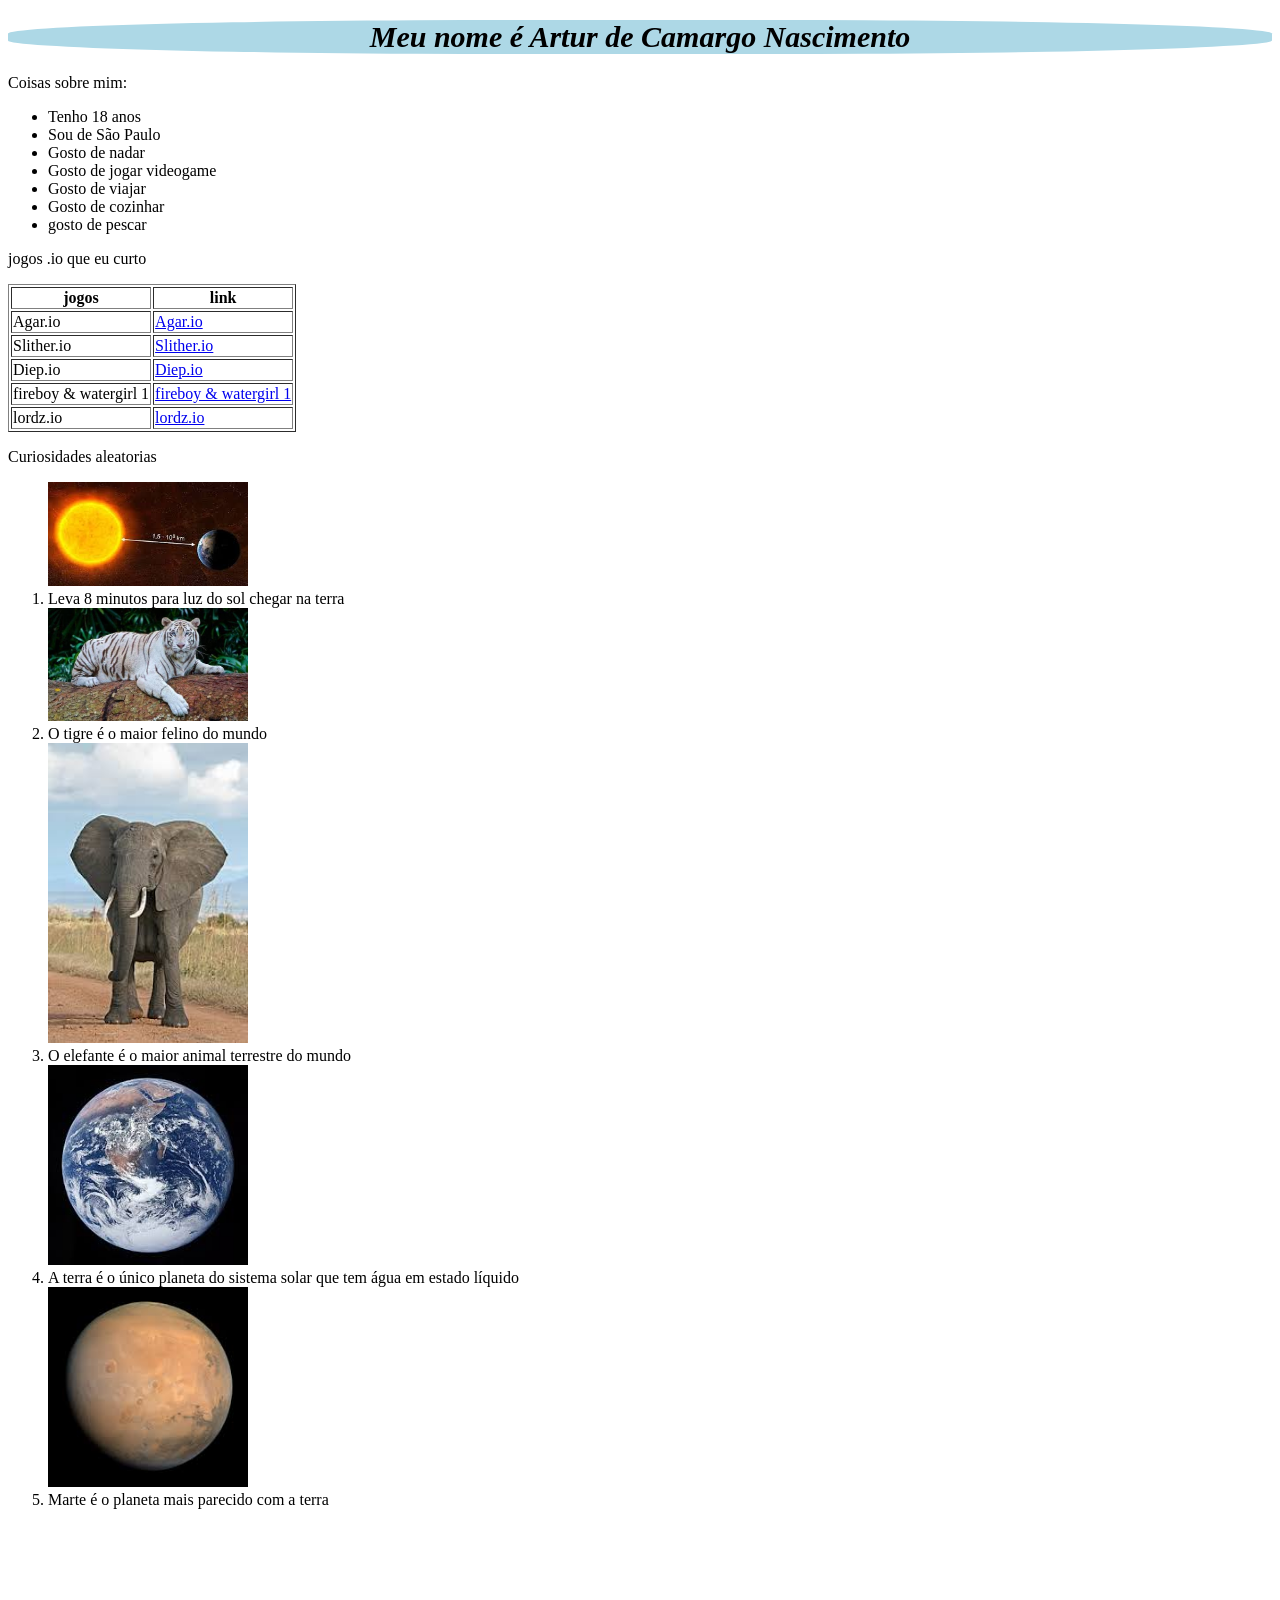
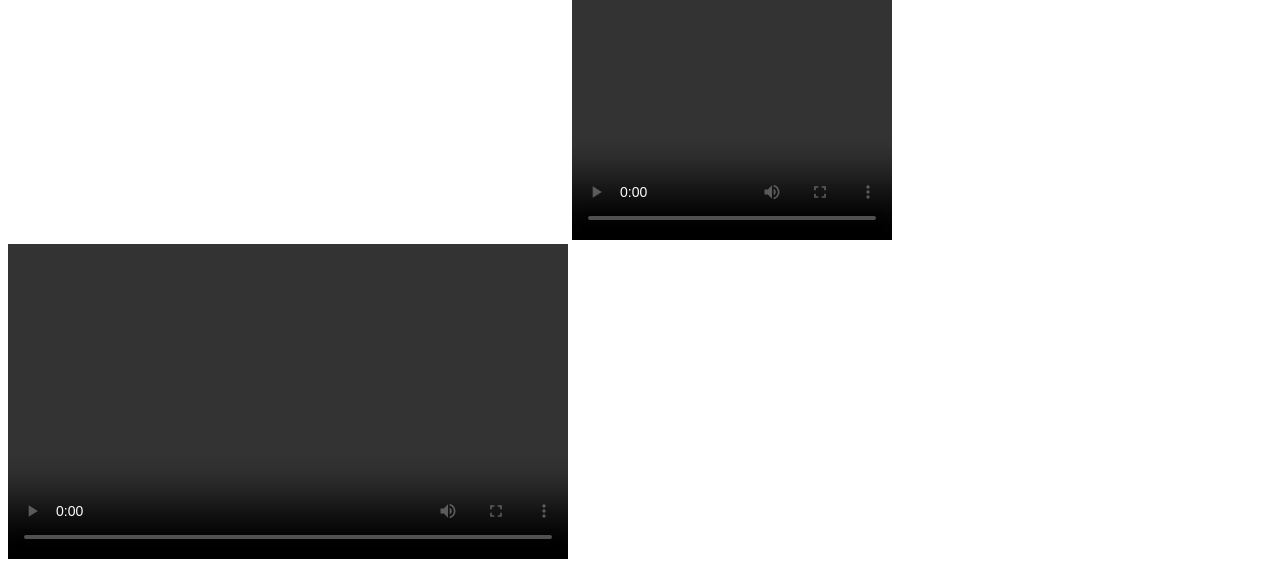
==== atividade1/index.html @ 715ae3c4 "Add files via upload" ====
<!DOCTYPE html>
<html>
<head>
    <meta charset="UTF-8">
    <title>Atividade 1</title>
    <link rel="stylesheet" href="style.css">
</head>
<body>
    <h1 id="h101">Meu nome é Artur de Camargo Nascimento</h1>
    <p>Coisas sobre mim:</p>
    <ul>
        <li>Tenho 18 anos</li>
        <li>Sou de São Paulo</li>
        <li>Gosto de nadar</li>
        <li>Gosto de jogar videogame</li>
        <li>Gosto de viajar</li>
        <li>Gosto de cozinhar</li>
        <li>gosto de pescar</li>
    </ul>
    <p>jogos .io que eu curto</p>
    <table border = "1">
        <tr>
            <th>jogos</th>
            <th>link</th>
        </tr>
        <tr>
            <td>Agar.io</td>
            <td><a href="https://agar.io/">Agar.io</a></td>
        </tr>
        <tr>
            <td>Slither.io</td>
            <td><a href="https://slither.io/">Slither.io</a></td>
        </tr>
        <tr>
            <td>Diep.io</td>
            <td><a href="https://diep.io/">Diep.io</a></td>
        </tr>
        <tr>
            <td>fireboy & watergirl 1 </td>
            <td><a href="https://www.friv.com/z/games/fireboyandwatergirlforest/game.html?f">fireboy & watergirl 1</a></td>
        </tr>
        <tr>
            <td>lordz.io </td>
            <td><a href="https://lordz-io.com/">lordz.io</a></td>
    </table>
    <p>Curiosidades aleatorias</p>
    <ol>
        <a href = "imagens/Sol.jfif" target = "_blank"><img src = "imagens/Sol.jfif" alt = "sol" width = "200"></a>
        <li>Leva 8 minutos para luz do sol chegar na terra</li> 
        <a href = "imagens/tigre.jfif"  target = "_blank"><img src = "imagens/tigre.jfif" alt = "tigre" width = "200"></a>
        <li>O tigre é o maior felino do mundo</li>
        <a href = "imagens/elefante.jfif"  target = "_blank"><img src = "imagens/elefante.jfif" alt = "elefante" width = "200"></a>
        <li>O elefante é o maior animal terrestre do mundo</li>
        <a href = "imagens/planeta terra.jfif"  target = "_blank"><img src = "imagens/planeta terra.jfif" alt = "planeta terra" width = "200"></a>
        <li>A terra é o único planeta do sistema solar que tem água em estado líquido</li>
         <a href = "imagens/planeta marte.jfif"  target = "_blank"><img src = "imagens/planeta marte.jfif" alt = "planeta marte" width = "200"></a>
        <li>Marte é o planeta mais parecido com a terra</li>
    </ol>
    <iframe width="560" height="315" src="https://www.google.com/maps/embed?pb=!1m18!1m12!1m3!1d3657.204049568279!2d-46.63330799999999!3d-23.550520000000004!2m3!1f0!2f0!3f0!3m2!1i1024!2i768!4f13.1!3m3!1m2!1s0x94c2e5b8c8c8c8c8%3A0x9a7b7b7b7b7b7b7b!2sS%C3%A3o%20Paulo%2C%20SP%2C%20Brasil!5e0!3m2!1spt-BR!2sbr" title="Google Maps" frameborder="0" allow="accelerometer; autoplay; clipboard-write; encrypted-media; gyroscope; picture-in-picture" allowfullscreen></iframe>
    <video width="320" height="240" controls>
        <source src="imagens/YTDown.com_YouTube_Study-with-Mr-Capy-2-Hours-Pomodoro-50-m_Media_eJg0h643V68_001_1080p.mp4" type="video/mp4">
        Seu navegador não suporta o elemento de vídeo.
    </video>
    <video width="560" height="315" controls>
        <source src="imagens/YTDown.com_YouTube_A-ILHA-com-UM-MILHAO-de-PINGUINS-Borave_Media_FM_Wm28CUTA_001_1080p.mp4" type="video/mp4">
        Seu navegador não suporta o elemento de vídeo. 
    </video>
</body>
</html>
---- atividade1/style.css ----
#h101{
    color: black;
    font-size: 30px;
    font-style: italic;
    background-color: lightblue;
    text-align: center;
    border-radius: 40%;
    border-spacing: 10px;
    
}
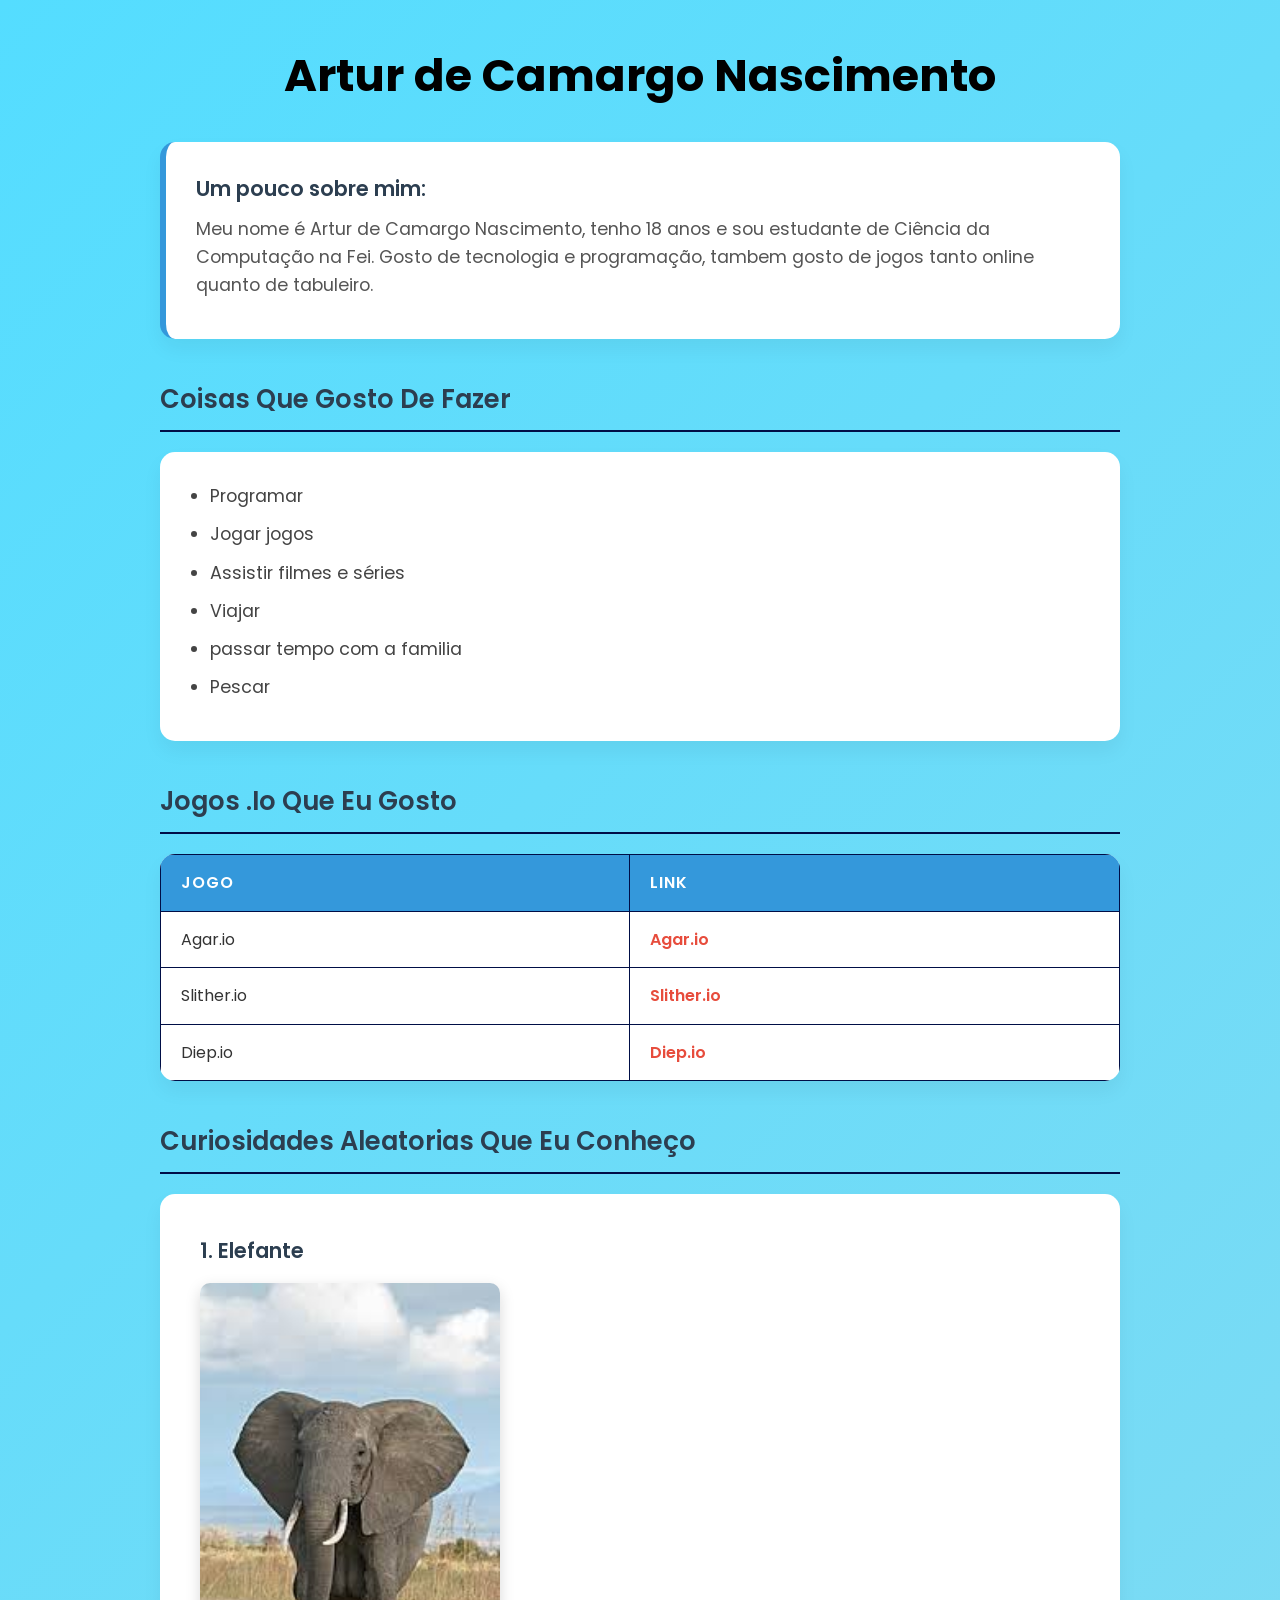
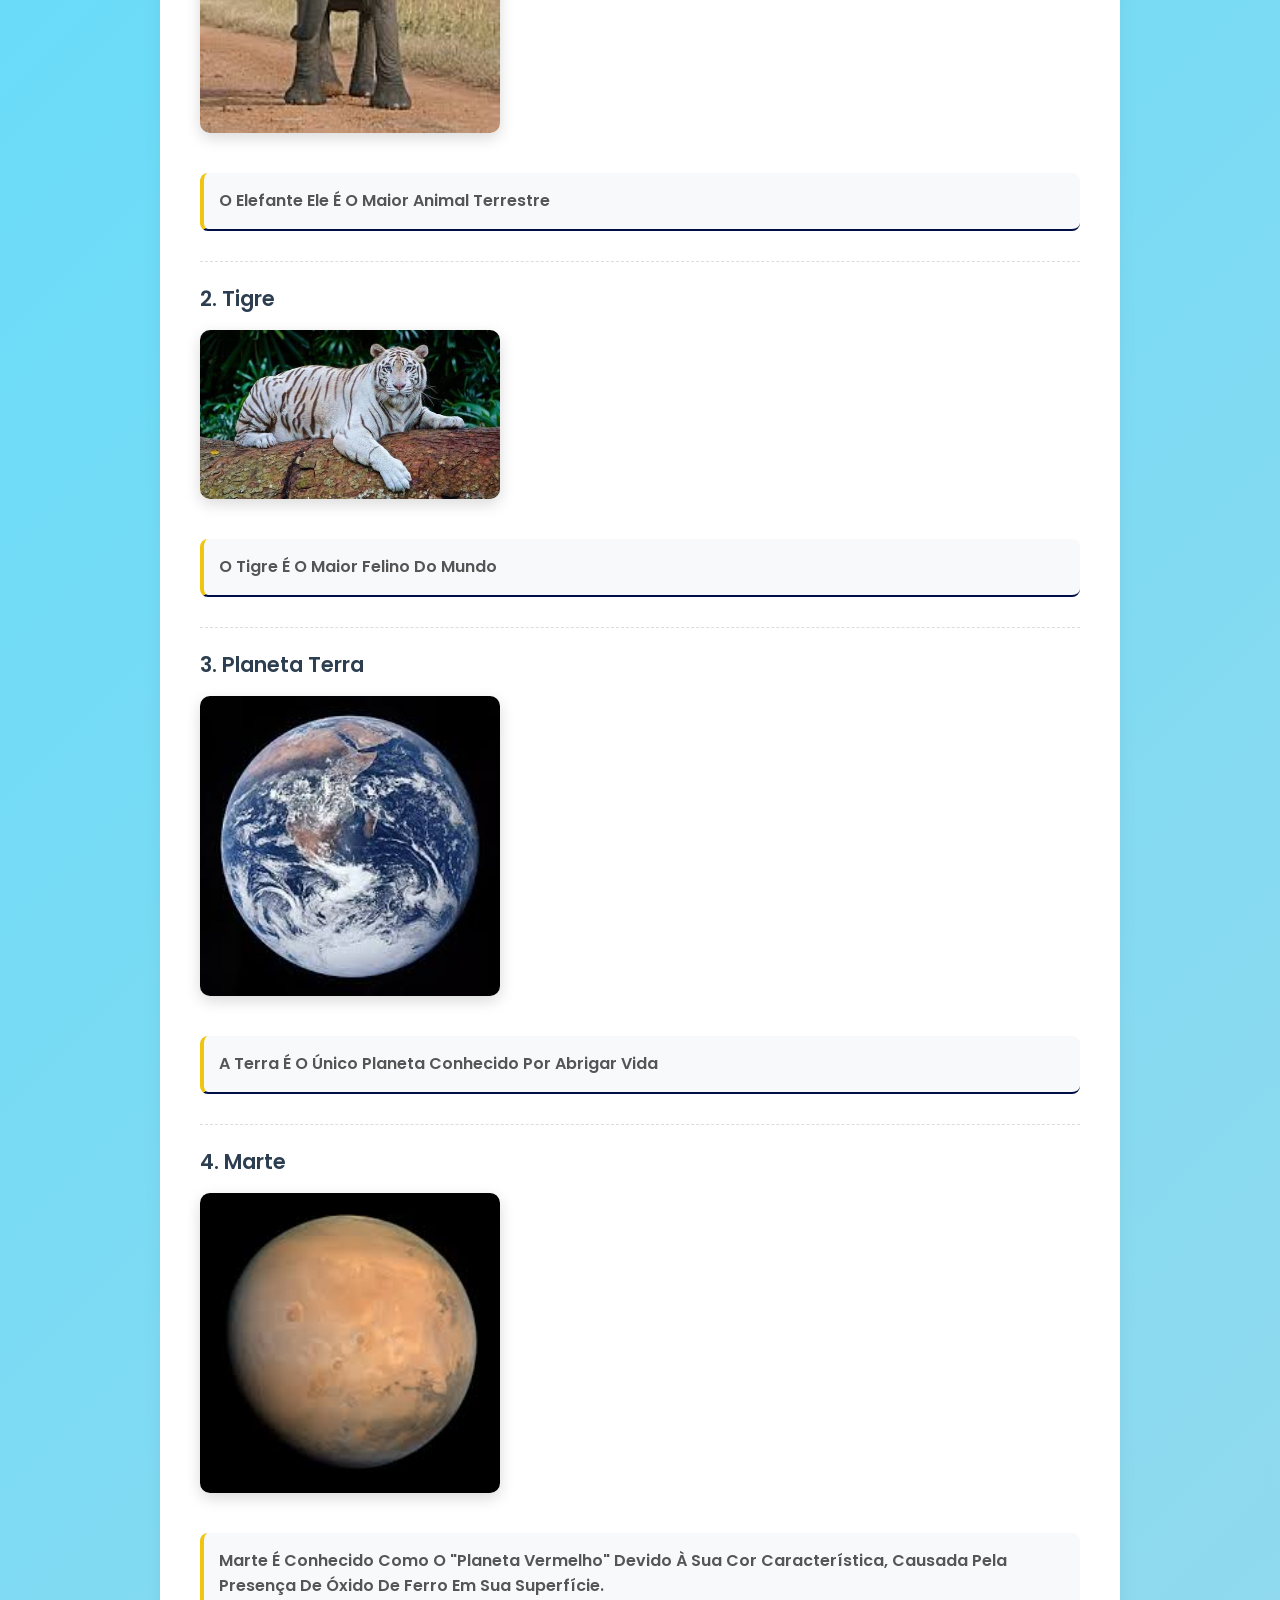
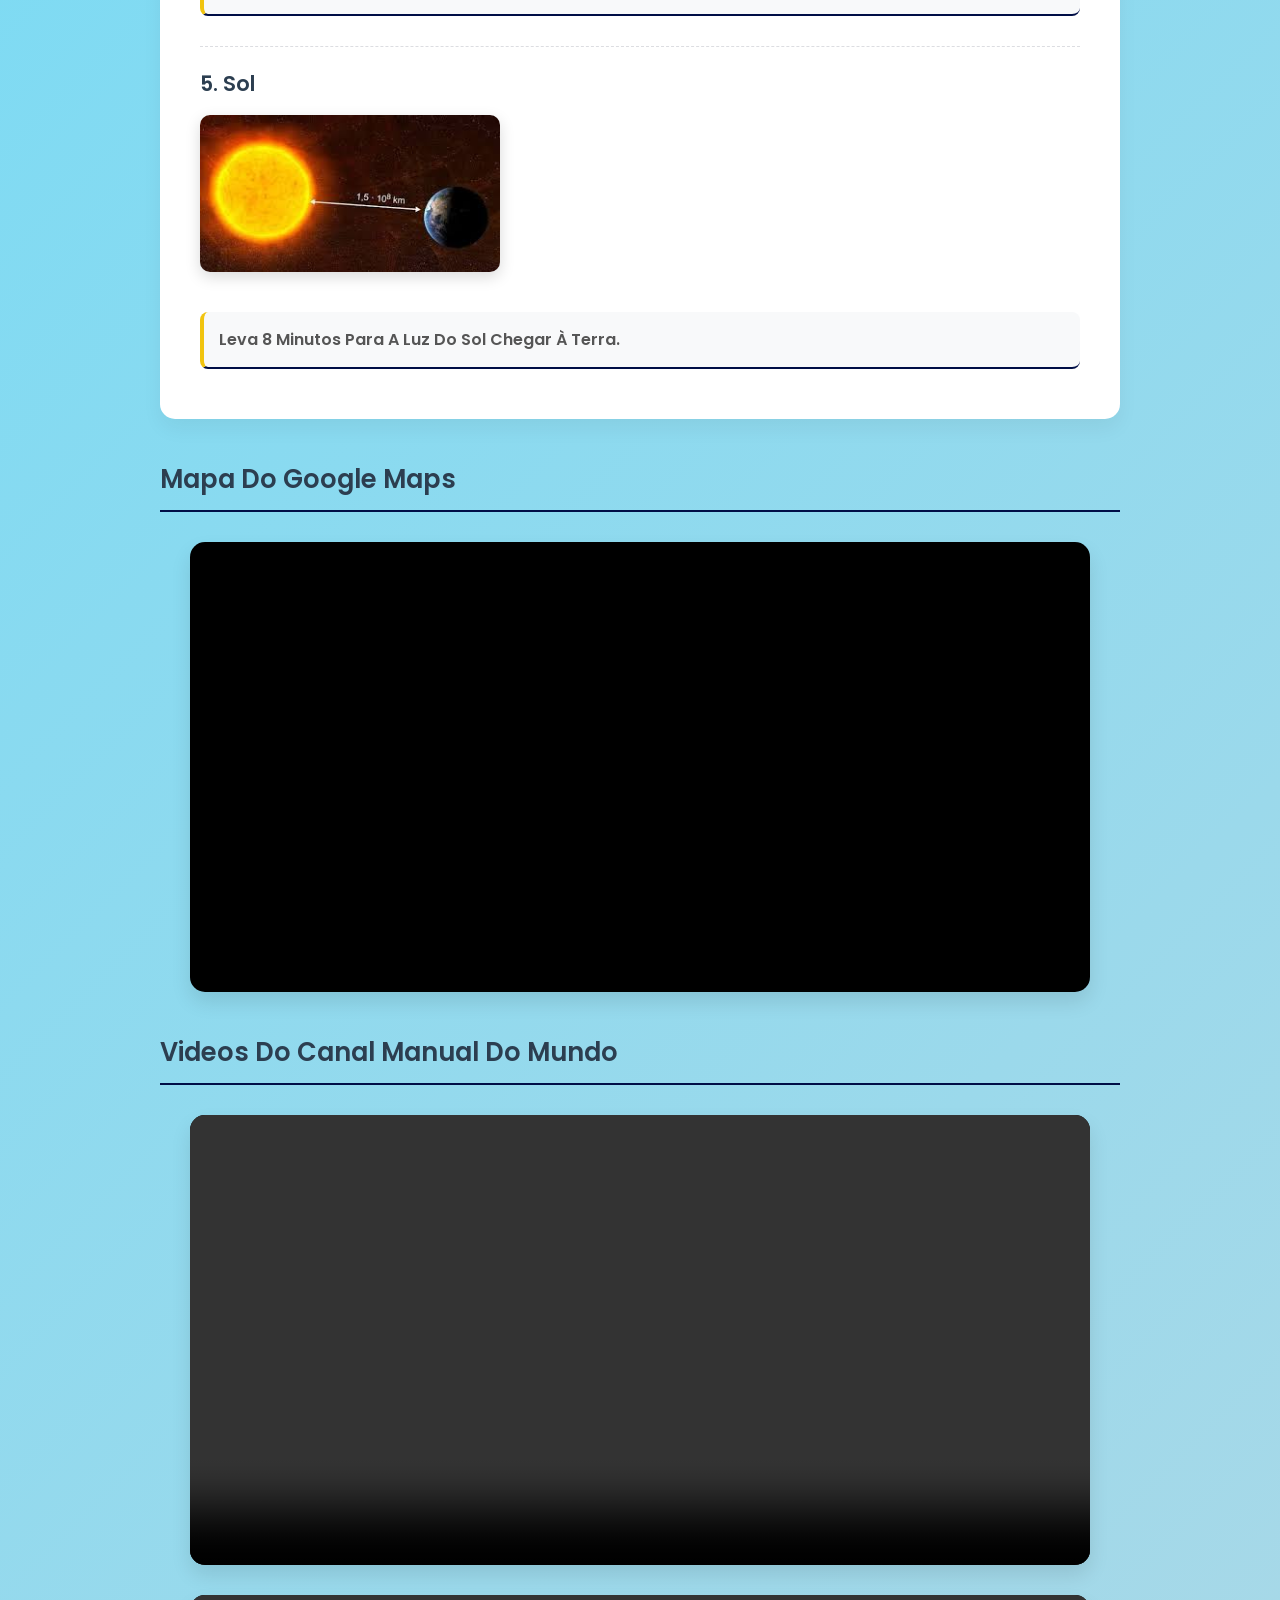
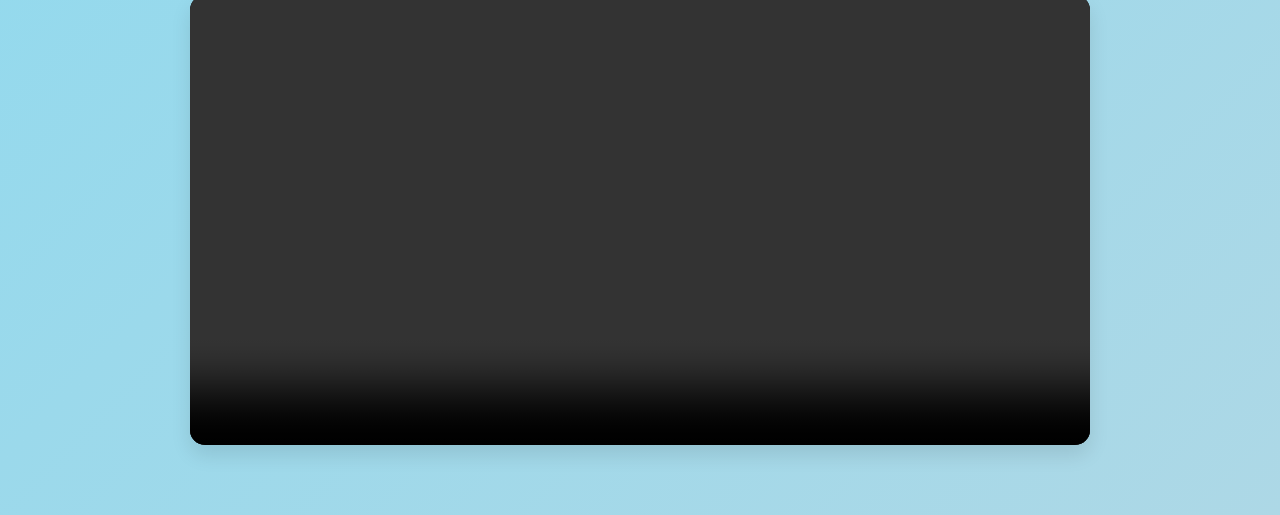
==== commit 89934ae7: "Add files via upload" ====
--- a/atividade1/index.html
+++ b/atividade1/index.html
@@ -1,69 +1,81 @@
 <!DOCTYPE html>
 <html>
-<head>
-    <meta charset="UTF-8">
-    <title>Atividade 1</title>
-    <link rel="stylesheet" href="style.css">
-</head>
-<body>
-    <h1 id="h101">Meu nome é Artur de Camargo Nascimento</h1>
-    <p>Coisas sobre mim:</p>
-    <ul>
-        <li>Tenho 18 anos</li>
-        <li>Sou de São Paulo</li>
-        <li>Gosto de nadar</li>
-        <li>Gosto de jogar videogame</li>
-        <li>Gosto de viajar</li>
-        <li>Gosto de cozinhar</li>
-        <li>gosto de pescar</li>
-    </ul>
-    <p>jogos .io que eu curto</p>
-    <table border = "1">
-        <tr>
-            <th>jogos</th>
-            <th>link</th>
-        </tr>
-        <tr>
-            <td>Agar.io</td>
-            <td><a href="https://agar.io/">Agar.io</a></td>
-        </tr>
-        <tr>
-            <td>Slither.io</td>
-            <td><a href="https://slither.io/">Slither.io</a></td>
-        </tr>
-        <tr>
-            <td>Diep.io</td>
-            <td><a href="https://diep.io/">Diep.io</a></td>
-        </tr>
-        <tr>
-            <td>fireboy & watergirl 1 </td>
-            <td><a href="https://www.friv.com/z/games/fireboyandwatergirlforest/game.html?f">fireboy & watergirl 1</a></td>
-        </tr>
-        <tr>
-            <td>lordz.io </td>
-            <td><a href="https://lordz-io.com/">lordz.io</a></td>
-    </table>
-    <p>Curiosidades aleatorias</p>
-    <ol>
-        <a href = "imagens/Sol.jfif" target = "_blank"><img src = "imagens/Sol.jfif" alt = "sol" width = "200"></a>
-        <li>Leva 8 minutos para luz do sol chegar na terra</li> 
-        <a href = "imagens/tigre.jfif"  target = "_blank"><img src = "imagens/tigre.jfif" alt = "tigre" width = "200"></a>
-        <li>O tigre é o maior felino do mundo</li>
-        <a href = "imagens/elefante.jfif"  target = "_blank"><img src = "imagens/elefante.jfif" alt = "elefante" width = "200"></a>
-        <li>O elefante é o maior animal terrestre do mundo</li>
-        <a href = "imagens/planeta terra.jfif"  target = "_blank"><img src = "imagens/planeta terra.jfif" alt = "planeta terra" width = "200"></a>
-        <li>A terra é o único planeta do sistema solar que tem água em estado líquido</li>
-         <a href = "imagens/planeta marte.jfif"  target = "_blank"><img src = "imagens/planeta marte.jfif" alt = "planeta marte" width = "200"></a>
-        <li>Marte é o planeta mais parecido com a terra</li>
-    </ol>
-    <iframe width="560" height="315" src="https://www.google.com/maps/embed?pb=!1m18!1m12!1m3!1d3657.204049568279!2d-46.63330799999999!3d-23.550520000000004!2m3!1f0!2f0!3f0!3m2!1i1024!2i768!4f13.1!3m3!1m2!1s0x94c2e5b8c8c8c8c8%3A0x9a7b7b7b7b7b7b7b!2sS%C3%A3o%20Paulo%2C%20SP%2C%20Brasil!5e0!3m2!1spt-BR!2sbr" title="Google Maps" frameborder="0" allow="accelerometer; autoplay; clipboard-write; encrypted-media; gyroscope; picture-in-picture" allowfullscreen></iframe>
-    <video width="320" height="240" controls>
-        <source src="imagens/YTDown.com_YouTube_Study-with-Mr-Capy-2-Hours-Pomodoro-50-m_Media_eJg0h643V68_001_1080p.mp4" type="video/mp4">
-        Seu navegador não suporta o elemento de vídeo.
-    </video>
-    <video width="560" height="315" controls>
-        <source src="imagens/YTDown.com_YouTube_A-ILHA-com-UM-MILHAO-de-PINGUINS-Borave_Media_FM_Wm28CUTA_001_1080p.mp4" type="video/mp4">
-        Seu navegador não suporta o elemento de vídeo. 
-    </video>
-</body>
+    <head>
+        <meta charset="UTF-8">
+        <title>Atividade 1</title>
+        <link rel="stylesheet" href="style.css">
+    </head>
+    <body>
+        
+        <h1 id = "nome">Artur de Camargo Nascimento</h1>
+    <div class="c01">
+        <p>Um pouco sobre mim:</p>
+        <p>Meu nome é Artur de Camargo Nascimento, tenho 18 anos e sou estudante de Ciência da Computação na Fei. 
+           Gosto de tecnologia e programação, tambem gosto de jogos tanto online quanto de tabuleiro.
+        </p>
+    </div>
+    <div class="c02">  
+        <p>coisas que gosto de fazer</p>
+        <ul>
+            <li>Programar</li>
+            <li>Jogar jogos</li>
+            <li>Assistir filmes e séries</li>
+            <li>Viajar</li>
+            <li>passar tempo com a familia</li>
+            <li>Pescar</li>
+        </ul>
+    </div>   
+    <div class="c03">
+        <p>Jogos .io que eu gosto</p>
+        <table border = "2">
+            <tr>
+                <th>Jogo</th>
+                <th>link</th>
+            </tr>
+            <tr>
+                <td>Agar.io</td>
+                <td><a href="https://agar.io/">Agar.io</a></td>
+            </tr>
+            <tr>
+                <td>Slither.io</td>
+                <td><a href="https://slither.io/">Slither.io</a></td>
+            </tr>
+            <tr>
+                <td>Diep.io</td>
+                <td><a href="https://diep.io/">Diep.io</a></td>
+            </tr>
+        </table>
+    </div>   
+    <div class="c04">
+        <p> curiosidades aleatorias que eu conheço</p>
+        <ol>
+            <li>Elefante</li>
+            <img src="imagens/elefante.jfif" alt="Elefante" width="200">
+            <p>O elefante ele é o maior animal terrestre</p>
+            <li>Tigre</li>
+            <img src="imagens/tigre.jfif" alt="Tigre" width="200">
+            <p>O tigre é o maior felino do mundo</p>
+            <li>Planeta Terra</li>
+            <img src="imagens/planeta%20terra.jfif" alt="Planeta Terra" width="200">
+            <p>A Terra é o único planeta conhecido por abrigar vida</p>
+            <li>Marte</li>
+            <img src="imagens/planeta%20marte.jfif" alt="Marte" width="200">
+            <p>Marte é conhecido como o "Planeta Vermelho" devido à sua cor característica, causada pela presença de óxido de ferro em sua superfície.</p>
+            <li>Sol</li>
+            <img src="imagens/Sol.jfif" alt="Sol" width="200">
+            <p>leva 8 minutos para a luz do Sol chegar à Terra.</p>
+        </ol>
+    </div>    
+    <div class = "c05">
+        <p>Mapa do google maps</p>
+         <iframe src="https://www.google.com/maps/embed?pb=!1m14!1m12!1m3!1d3350.3104269118335!2d-46.58430650470002!3d-23.692423346986992!2m3!1f0!2f0!3f0!3m2!1i1024!2i768!4f13.1!5e0!3m2!1spt-BR!2sbr!4v1772118029785!5m2!1spt-BR!2sbr" width="600" height="450" style="border:0;" allowfullscreen="" loading="lazy" referrerpolicy="no-referrer-when-downgrade"></iframe>
+        <p>Videos do canal Manual do Mundo</p>
+         <video width="320" height="240" controls>
+            <source src="imagens/YTDown.com_YouTube_A-ILHA-com-UM-MILHAO-de-PINGUINS-Borave_Media_FM_Wm28CUTA_001_1080p.mp4" type="video/mp4">
+        </video>
+        <video width="320" height="240" controls>
+            <source src="imagens/videoplayback.mp4" type="video/mp4">
+        </video>
+    </div>
+    </body>
 </html>
--- a/atividade1/style.css
+++ b/atividade1/style.css
@@ -1,10 +1,214 @@
-#h101{
+
+@import url('https://fonts.googleapis.com/css2?family=Poppins:wght@300;400;600&display=swap');
+
+* {
+    margin: 0;
+    padding: 0;
+    box-sizing: border-box;
+    font-family: 'Poppins', sans-serif;
+}
+
+body {
+    background: linear-gradient(135deg, #54ddff 0%, lightblue 100%);
+    color: #333;
+    line-height: 1.6;
+    max-width: 1000px;
+    margin: 0 auto;
+    padding: 40px 20px;
+}
+#nome {
+    text-align: center;
     color: black;
-    font-size: 30px;
-    font-style: italic;
-    background-color: lightblue;
-    text-align: center;
-    border-radius: 40%;
-    border-spacing: 10px;
-    
+    font-size: 2.8rem;
+    margin-bottom: 30px;
+
+}
+
+.c01 p {
+    font-size: 1.1rem;
+    color: #555;
+    margin-bottom: 10px;
+}
+
+.c01 p:first-child {
+    font-weight: 600;
+    color: #2c3e50;
+    font-size: 1.3rem;
+}
+.c01 {
+    background: #ffffff;
+    padding: 30px;
+    border-radius: 15px;
+    box-shadow: 0 10px 20px rgba(0,0,0,0.05);
+    margin-bottom: 40px;
+    border-left: 6px solid #3498db;
+}
+
+.c01 p {
+    font-size: 1.1rem;
+    color: #555;
+    margin-bottom: 10px;
+}
+
+.c01 p:first-child {
+    font-weight: 600;
+    color: #2c3e50;
+    font-size: 1.3rem;
+}
+.c02 p {
+    font-size: 1.6rem;
+    font-weight: 600;
+    color: #2c3e50;
+    margin: 40px 0 20px 0;
+    padding-bottom: 10px;
+    border-bottom: 2px solid #000e46;
+    text-transform: capitalize;
+}
+.c02 ul {
+    background: #ffffff;
+    padding: 30px 30px 30px 50px;
+    border-radius: 15px;
+    box-shadow: 0 10px 20px rgba(0,0,0,0.05);
+    margin-bottom: 30px;
+}
+
+.c02 ul li {
+    font-size: 1.1rem;
+    color: #444;
+    margin-bottom: 10px;
+    transition: transform 0.2s ease;
+}
+
+.c02 ul li:hover {
+    transform: translateX(10px);
+    color: #3498db;
+}
+.c03 p {
+    font-size: 1.6rem;
+    font-weight: 600;
+    color: #2c3e50;
+    margin: 40px 0 20px 0;
+    padding-bottom: 10px;
+    border-bottom: 2px solid #000e46;
+    text-transform: capitalize;
+}
+.c03 table {
+    width: 100%;
+    border-collapse: collapse;
+    background: #ffffff;
+    border-radius: 15px;
+    overflow: hidden;
+    box-shadow: 0 10px 20px rgba(0,0,0,0.05);
+    margin-bottom: 40px;
+    border: none;
+}
+
+.c03 th, td {
+    padding: 15px 20px;
+    text-align: left;
+    border: 1px solid #000e46;
+}
+
+.c03 th {
+    background-color: #3498db;
+    color: #ffffff;
+    font-weight: 600;
+    text-transform: uppercase;
+    letter-spacing: 1px;
+}
+
+.c03 tr:hover {
+    background-color: #f7f9fa;
+}
+
+.c03 td a {
+    color: #e74c3c;
+    text-decoration: none;
+    font-weight: 600;
+    transition: color 0.3s ease;
+}
+
+.c03 td a:hover {
+    color: #c0392b;
+    text-decoration: underline;
+}
+.c04 p {
+    font-size: 1.6rem;
+    font-weight: 600;
+    color: #2c3e50;
+    margin: 40px 0 20px 0;
+    padding-bottom: 10px;
+    border-bottom: 2px solid #000e46;
+    text-transform: capitalize;
+}
+.c04 ol {
+    background: #ffffff;
+    padding: 40px;
+    border-radius: 15px;
+    box-shadow: 0 10px 20px rgba(0,0,0,0.05);
+    margin-bottom: 40px;
+    list-style-position: inside;
+}
+
+.c04 ol li {
+    font-size: 1.3rem;
+    font-weight: 600;
+    color: #2c3e50;
+    margin-top: 30px;
+    margin-bottom: 15px;
+    padding-top: 20px;
+    border-top: 1px dashed #dcdde1;
+}
+
+.c04 ol li:first-child {
+    margin-top: 0;
+    padding-top: 0;
+    border-top: none;
+}
+.c04 ol img {
+    border-radius: 10px;
+    box-shadow: 0 5px 15px rgba(0,0,0,0.15);
+    transition: transform 0.3s ease;
+    display: block;
+    margin-bottom: 15px;
+    width: 100%;
+    max-width: 300px; 
+    height: auto;
+}
+
+.c04 ol img:hover {
+    transform: scale(1.02);
+}
+.c04 ol p {
+    font-size: 1rem;
+    color: #555;
+    margin-bottom: 10px;
+    line-height: 1.6;
+    background: #f8f9fa;
+    padding: 15px;
+    border-radius: 8px;
+    border-left: 4px solid #f1c40f;
+}
+.c05 p {
+    font-size: 1.6rem;
+    font-weight: 600;
+    color: #2c3e50;
+    margin: 40px 0 20px 0;
+    padding-bottom: 10px;
+    border-bottom: 2px solid #000e46;
+    text-transform: capitalize;
+}
+.c05 iframe, video {
+    width: 100%;
+    max-width: 900px;
+    height: 450px;
+    border-radius: 15px;
+    box-shadow: 0 10px 20px rgba(0,0,0,0.1);
+    margin: 30px auto;
+    display: block;
+    border: none;
+    background-color: #000;
+}
+.c05 video {
+    height: auto;
 }
